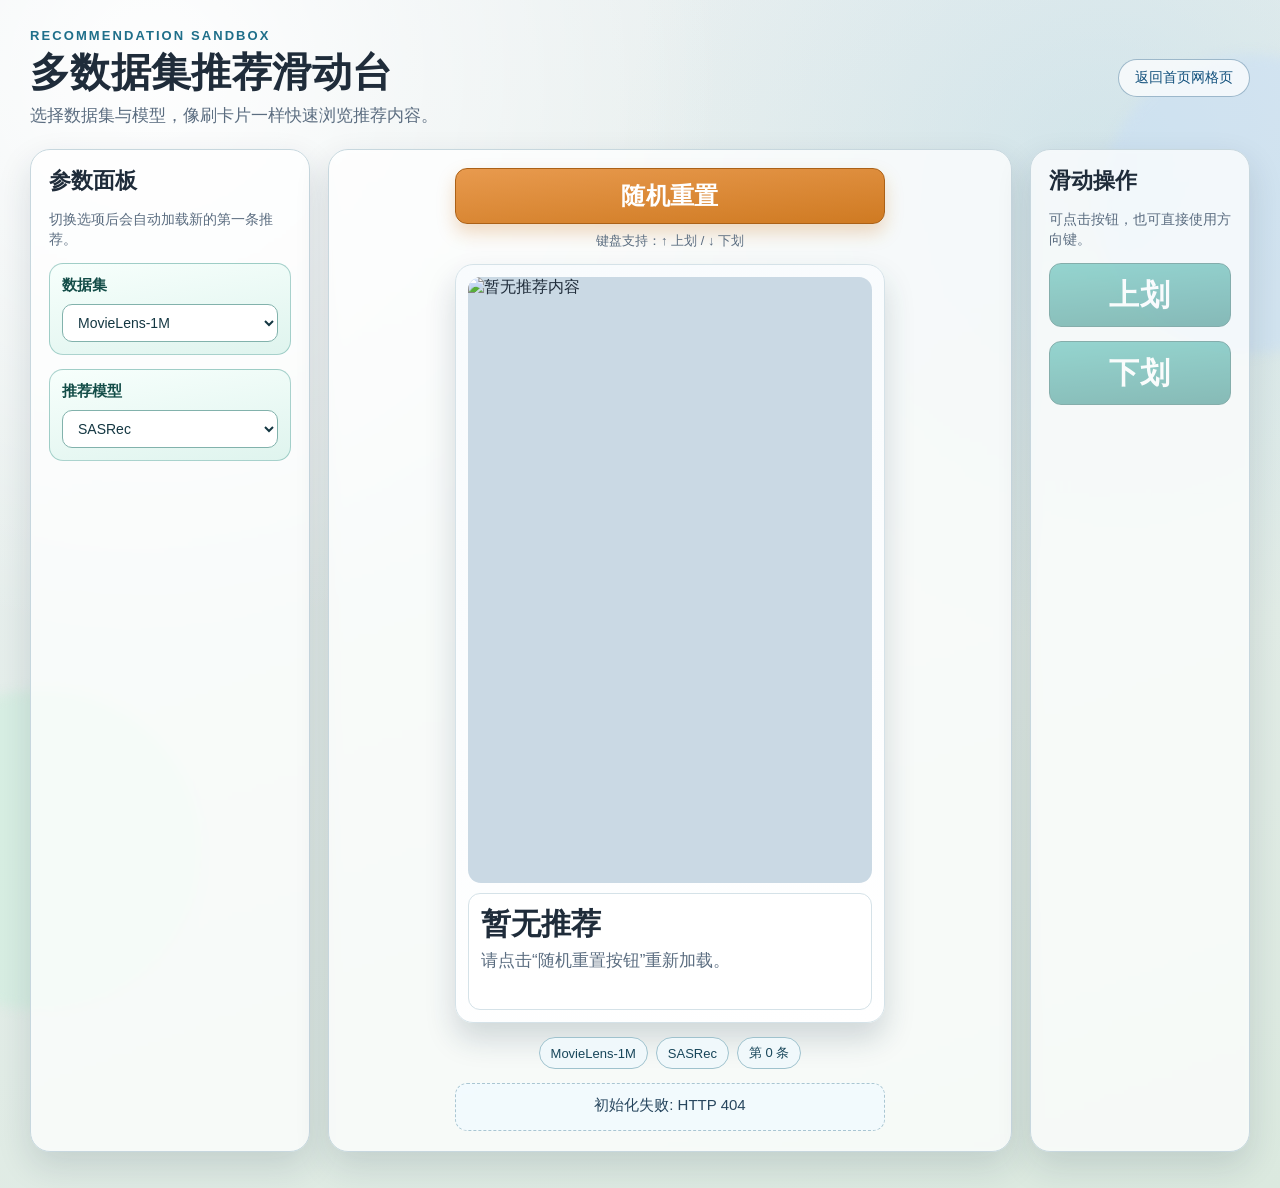
==== templates/swipe.html @ b9f4a6dd "new comment" ====
<!doctype html>
<html lang="zh-CN">
<head>
  <meta charset="utf-8">
  <meta name="viewport" content="width=device-width, initial-scale=1">
  <title>多数据集推荐 Demo - 上下滑页面</title>
  <link rel="stylesheet" href="/static/swipe.css">
</head>
<body>
  <main class="swipe-page">
    <header class="page-head">
      <div class="hero-copy">
        <p class="eyebrow">Recommendation Sandbox</p>
        <h1>多数据集推荐滑动台</h1>
        <p class="hero-desc">选择数据集与模型，像刷卡片一样快速浏览推荐内容。</p>
      </div>
      <a href="/" class="back-link">返回首页网格页</a>
    </header>

    <section class="swipe-layout">
      <aside class="left-controls panel">
        <h2>参数面板</h2>
        <p class="panel-tip">切换选项后会自动加载新的第一条推荐。</p>

        <label class="control-box">
          <span>数据集</span>
          <select id="datasetSelect">
            <option value="ml1m">MovieLens-1M</option>
            <option value="amazon_mi">Amazon Musical Instruments</option>
          </select>
        </label>

        <label class="control-box">
          <span>推荐模型</span>
          <select id="algoSelect">
            <option value="sasrec">SASRec</option>
            <option value="lightgcn">LightGCN</option>
            <option value="multvae">Mult-VAE</option>
          </select>
        </label>
      </aside>

      <section class="center-panel panel">
        <div class="center-top">
          <button id="resetBtn" type="button" class="action-btn wide-btn">随机重置</button>
          <p class="hotkey-tip">键盘支持：↑ 上划 / ↓ 下划</p>
        </div>

        <article id="swipeCard" class="swipe-card">
          <img id="swipePoster" class="poster" src="" alt="推荐内容海报">
          <div class="content">
            <h3 id="swipeTitle" class="title">加载中...</h3>
            <p id="swipeDesc" class="desc">正在准备推荐内容</p>
          </div>
        </article>

        <div class="meta-row" aria-live="polite">
          <span id="datasetBadge" class="meta-chip">MovieLens-1M</span>
          <span id="modelBadge" class="meta-chip">SASRec</span>
          <span id="indexBadge" class="meta-chip">第 0 条</span>
        </div>

        <p id="statusText" class="status-text">加载中...</p>
      </section>

      <aside class="right-controls panel">
        <h2>滑动操作</h2>
        <p class="panel-tip">可点击按钮，也可直接使用方向键。</p>
        <button id="upBtn" type="button" class="action-btn">上划</button>
        <button id="downBtn" type="button" class="action-btn">下划</button>
      </aside>
    </section>
  </main>

  <script src="/static/swipe.js"></script>
</body>
</html>
---- static/swipe.css ----
:root {
  --bg-top: #ecf1f3;
  --bg-bottom: #dbe9df;
  --ink-strong: #1f2c3a;
  --ink-soft: #5b6d80;
  --panel-bg: rgba(255, 255, 255, 0.74);
  --panel-edge: #c7d7de;
  --panel-strong: #ffffff;
  --card-bg: #f8fbfd;
  --line: #d5e2e8;
  --teal: #0f766e;
  --teal-dark: #0b5d57;
  --teal-soft: #dff4ee;
  --amber: #cf7a22;
  --amber-dark: #ab6117;
  --shadow-soft: 0 14px 34px rgba(21, 45, 61, 0.14);
  --radius-lg: 20px;
  --radius-md: 14px;
}

* {
  box-sizing: border-box;
}

body {
  margin: 0;
  color: var(--ink-strong);
  font-family: "Source Han Sans SC", "PingFang SC", "Noto Sans CJK SC", "Microsoft YaHei", sans-serif;
  background:
    radial-gradient(circle at 12% 6%, rgba(255, 255, 255, 0.95), transparent 36%),
    radial-gradient(circle at 86% 14%, rgba(181, 214, 230, 0.42), transparent 32%),
    linear-gradient(160deg, var(--bg-top), var(--bg-bottom));
  min-height: 100vh;
  overflow-x: hidden;
}

body::before,
body::after {
  content: "";
  position: fixed;
  border-radius: 999px;
  pointer-events: none;
  filter: blur(6px);
  z-index: 0;
}

body::before {
  width: 320px;
  height: 320px;
  left: -120px;
  bottom: -110px;
  background: rgba(211, 238, 225, 0.74);
}

body::after {
  width: 300px;
  height: 300px;
  right: -120px;
  top: 54px;
  background: rgba(201, 223, 245, 0.52);
}

.swipe-page {
  position: relative;
  z-index: 1;
  max-width: 1260px;
  margin: 0 auto;
  padding: 28px 20px 36px;
}

.page-head {
  display: flex;
  justify-content: space-between;
  align-items: flex-start;
  gap: 24px;
  margin-bottom: 22px;
  animation: rise-in 420ms ease both;
}

.hero-copy h1 {
  margin: 0;
  font-size: 40px;
  line-height: 1.08;
  letter-spacing: 0.3px;
}

.eyebrow {
  margin: 0 0 8px;
  font-size: 13px;
  letter-spacing: 0.16em;
  text-transform: uppercase;
  color: #1f6f8a;
  font-weight: 700;
}

.hero-desc {
  margin: 10px 0 0;
  color: var(--ink-soft);
  font-size: 17px;
}

.back-link {
  align-self: center;
  text-decoration: none;
  color: #104f7b;
  border: 1px solid rgba(16, 79, 123, 0.38);
  background: rgba(255, 255, 255, 0.72);
  border-radius: 999px;
  padding: 9px 16px;
  font-size: 14px;
  transition: transform 0.16s ease, box-shadow 0.16s ease, background 0.16s ease;
}

.back-link:hover {
  transform: translateY(-1px);
  background: rgba(255, 255, 255, 0.9);
  box-shadow: 0 8px 20px rgba(16, 79, 123, 0.16);
}

.swipe-layout {
  display: grid;
  grid-template-columns: minmax(230px, 280px) minmax(0, 1fr) minmax(190px, 220px);
  gap: 18px;
  align-items: stretch;
}

.panel {
  border: 1px solid var(--panel-edge);
  border-radius: var(--radius-lg);
  background: var(--panel-bg);
  box-shadow: var(--shadow-soft);
  backdrop-filter: blur(2px);
}

.left-controls,
.right-controls {
  padding: 18px;
  display: flex;
  flex-direction: column;
  gap: 14px;
}

.left-controls {
  animation: rise-in 470ms ease both;
}

.right-controls {
  animation: rise-in 590ms ease both;
}

.left-controls h2,
.right-controls h2 {
  margin: 0;
  font-size: 22px;
  line-height: 1.2;
}

.panel-tip {
  margin: 0;
  color: var(--ink-soft);
  font-size: 14px;
  line-height: 1.45;
}

.control-box {
  width: 100%;
  display: flex;
  flex-direction: column;
  gap: 9px;
  border: 1px solid rgba(15, 118, 110, 0.32);
  border-radius: var(--radius-md);
  background: linear-gradient(170deg, #f7fffc, var(--teal-soft));
  padding: 12px;
}

.control-box span {
  font-size: 15px;
  font-weight: 700;
  color: #134d48;
}

select {
  width: 100%;
  border: 1px solid #82b2ac;
  border-radius: 10px;
  padding: 9px 11px;
  font-family: inherit;
  font-size: 14px;
  background: #ffffff;
  color: #143742;
}

select:focus-visible {
  outline: 2px solid rgba(15, 118, 110, 0.36);
  outline-offset: 1px;
}

.center-panel {
  display: flex;
  flex-direction: column;
  align-items: center;
  gap: 14px;
  padding: 18px 18px 20px;
  animation: rise-in 520ms ease both;
}

.center-top {
  width: 100%;
  max-width: 430px;
  display: flex;
  flex-direction: column;
  align-items: center;
  gap: 8px;
}

.hotkey-tip {
  margin: 0;
  font-size: 13px;
  color: var(--ink-soft);
}

.action-btn {
  border: 1px solid var(--teal-dark);
  border-radius: 12px;
  background: linear-gradient(175deg, #2caca1, var(--teal));
  color: #ffffff;
  font-size: 30px;
  font-weight: 700;
  letter-spacing: 0.02em;
  line-height: 1;
  min-width: 160px;
  padding: 16px 14px;
  cursor: pointer;
  box-shadow: 0 9px 18px rgba(15, 118, 110, 0.24);
  transition: transform 0.18s ease, box-shadow 0.18s ease, filter 0.18s ease;
}

.action-btn:hover:not(:disabled) {
  transform: translateY(-2px);
  box-shadow: 0 12px 24px rgba(15, 118, 110, 0.28);
  filter: saturate(1.04);
}

.action-btn:active:not(:disabled) {
  transform: translateY(0);
}

.action-btn:disabled {
  opacity: 0.48;
  cursor: not-allowed;
  box-shadow: none;
}

.wide-btn {
  width: 100%;
  max-width: 430px;
  min-width: 0;
  border-color: var(--amber-dark);
  background: linear-gradient(175deg, #e89a4e, var(--amber));
  box-shadow: 0 9px 18px rgba(207, 122, 34, 0.27);
  font-size: 24px;
  padding: 15px 18px;
}

.wide-btn:hover:not(:disabled) {
  box-shadow: 0 12px 22px rgba(207, 122, 34, 0.32);
}

.swipe-card {
  width: 100%;
  max-width: 430px;
  border: 1px solid var(--line);
  border-radius: 18px;
  background: linear-gradient(165deg, var(--card-bg), var(--panel-strong));
  padding: 12px;
  box-shadow: 0 16px 30px rgba(30, 55, 74, 0.18);
  transform-origin: center;
}

.swipe-card.card-enter {
  animation: card-enter 330ms ease;
}

@keyframes card-enter {
  0% {
    transform: translateY(18px) scale(0.984);
    opacity: 0.28;
  }
  100% {
    transform: translateY(0) scale(1);
    opacity: 1;
  }
}

.poster {
  display: block;
  width: 100%;
  aspect-ratio: 2 / 3;
  object-fit: cover;
  border-radius: 13px;
  background: #cad9e4;
}

.content {
  background: var(--panel-strong);
  border: 1px solid var(--line);
  border-radius: 12px;
  margin-top: 10px;
  padding: 12px;
}

.title {
  margin: 0 0 7px;
  font-size: 30px;
  line-height: 1.2;
}

.desc {
  margin: 0;
  font-size: 17px;
  line-height: 1.44;
  color: var(--ink-soft);
  min-height: 48px;
}

.meta-row {
  width: 100%;
  max-width: 430px;
  display: flex;
  flex-wrap: wrap;
  gap: 8px;
  justify-content: center;
}

.meta-chip {
  display: inline-flex;
  align-items: center;
  border: 1px solid #9fc2cd;
  background: #f0f8fb;
  color: #18465a;
  border-radius: 999px;
  padding: 6px 11px;
  font-size: 13px;
}

.status-text {
  width: 100%;
  max-width: 430px;
  margin: 0;
  min-height: 48px;
  border: 1px dashed #aac6d2;
  border-radius: 12px;
  background: rgba(241, 250, 255, 0.74);
  color: #27465e;
  font-size: 15px;
  line-height: 1.42;
  padding: 10px 12px;
  text-align: center;
}

.right-controls .action-btn {
  width: 100%;
  min-width: 0;
}

@keyframes rise-in {
  from {
    opacity: 0;
    transform: translateY(8px);
  }
  to {
    opacity: 1;
    transform: translateY(0);
  }
}

@media (max-width: 1120px) {
  .swipe-layout {
    grid-template-columns: 1fr;
  }

  .left-controls,
  .right-controls {
    width: 100%;
    max-width: 740px;
    margin: 0 auto;
  }

  .left-controls {
    display: grid;
    grid-template-columns: 1fr 1fr;
    align-items: start;
  }

  .left-controls h2,
  .left-controls .panel-tip {
    grid-column: 1 / -1;
  }

  .center-panel {
    max-width: 740px;
    margin: 0 auto;
  }

  .right-controls {
    display: grid;
    grid-template-columns: 1fr 1fr;
    align-items: start;
  }

  .right-controls h2,
  .right-controls .panel-tip {
    grid-column: 1 / -1;
  }
}

@media (max-width: 760px) {
  .swipe-page {
    padding: 18px 12px 26px;
  }

  .page-head {
    flex-direction: column;
    gap: 10px;
  }

  .hero-copy h1 {
    font-size: 29px;
  }

  .hero-desc {
    font-size: 15px;
  }

  .back-link {
    align-self: flex-start;
  }

  .left-controls,
  .right-controls {
    display: flex;
  }

  .action-btn {
    font-size: 24px;
    padding: 14px 12px;
  }

  .wide-btn {
    font-size: 20px;
  }

  .title {
    font-size: 24px;
  }

  .desc {
    font-size: 15px;
  }
}

@media (prefers-reduced-motion: reduce) {
  *,
  *::before,
  *::after {
    animation: none !important;
    transition: none !important;
  }
}
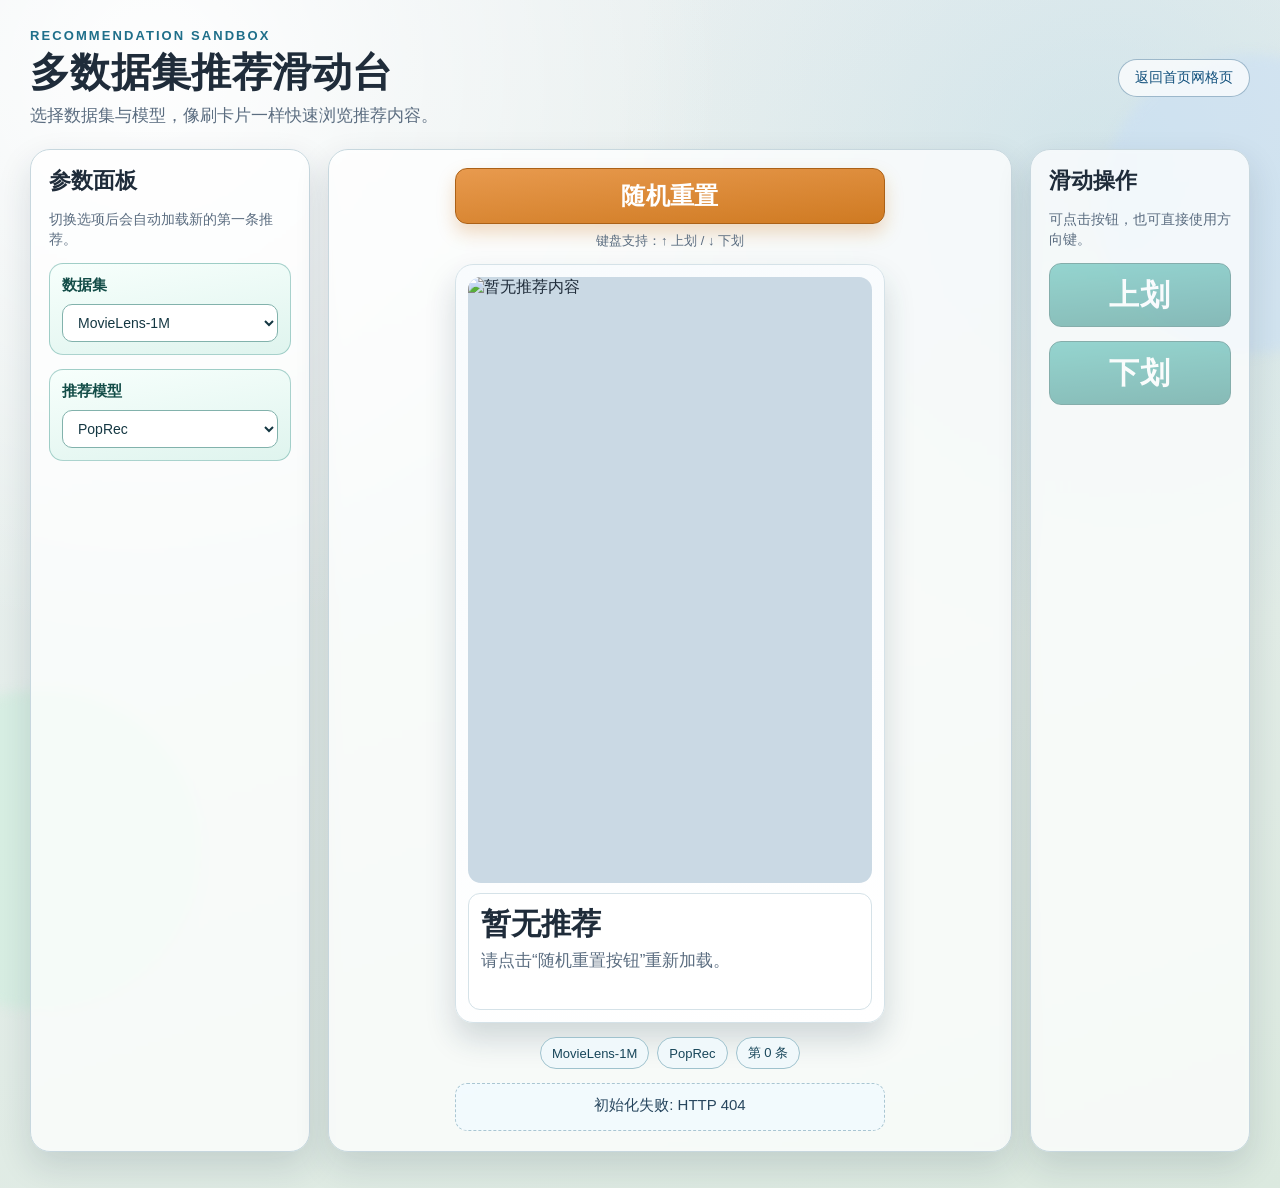
==== commit eba5b6d8: "chore: update 2026-04-08 13:17:22" ====
--- a/templates/swipe.html
+++ b/templates/swipe.html
@@ -33,6 +33,10 @@
         <label class="control-box">
           <span>推荐模型</span>
           <select id="algoSelect">
+            <option value="poprec">PopRec</option>
+            <option value="bprmf">BPR-MF</option>
+            <option value="gru4rec">GRU4Rec</option>
+            <option value="bert4rec">BERT4Rec</option>
             <option value="sasrec">SASRec</option>
             <option value="lightgcn">LightGCN</option>
             <option value="multvae">Mult-VAE</option>
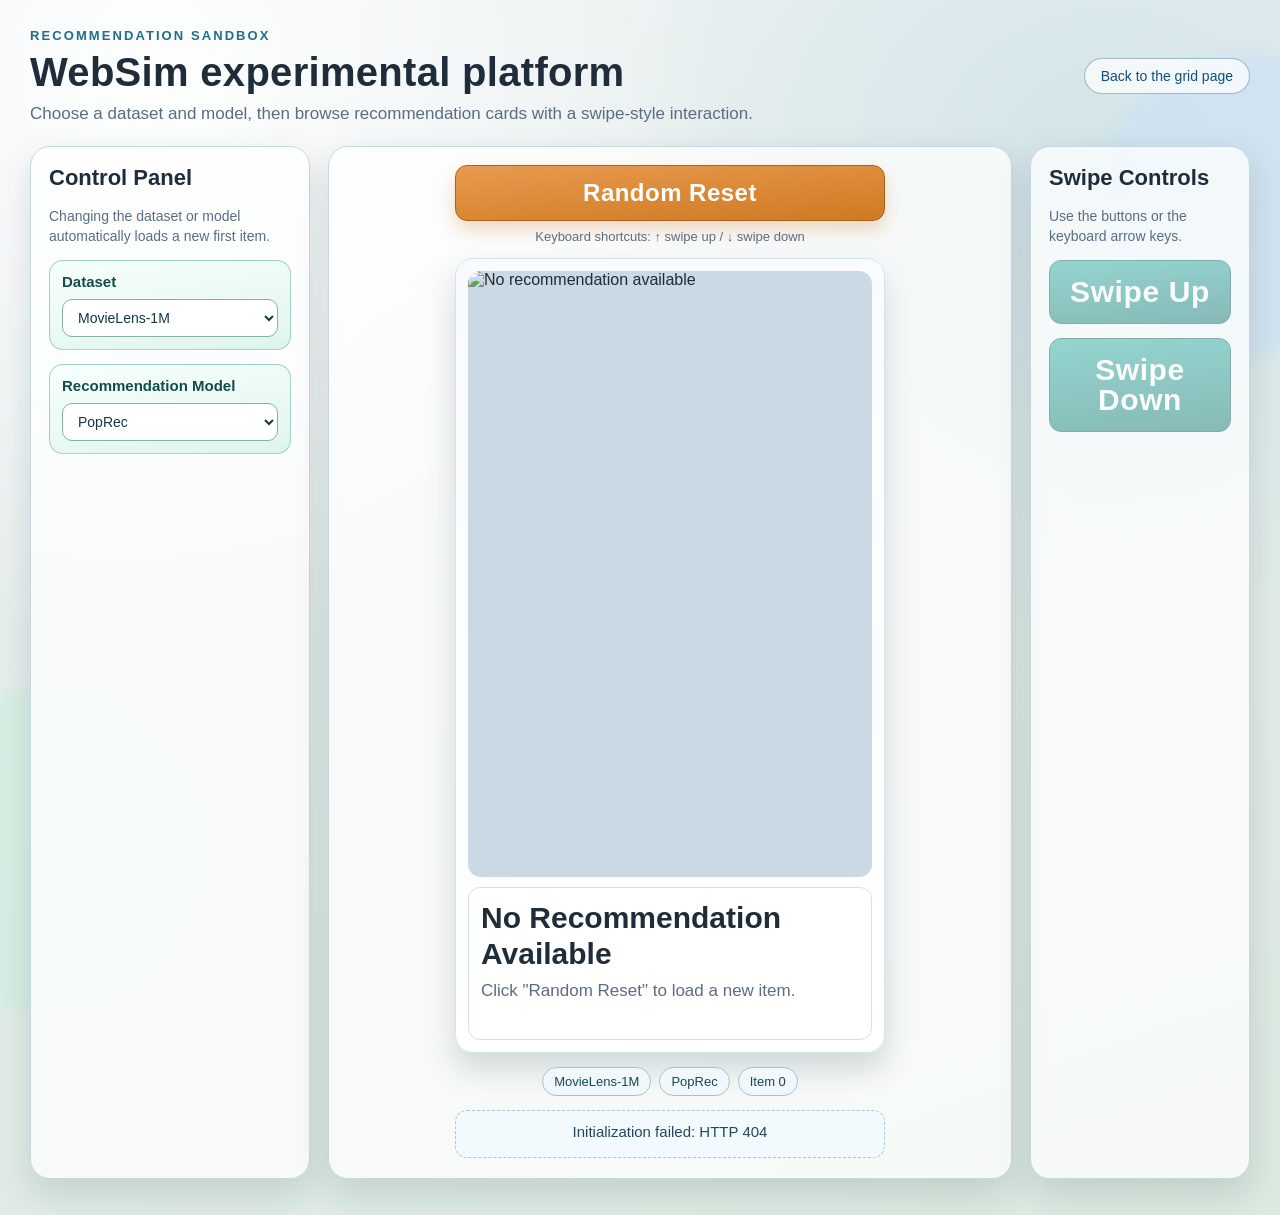
==== commit b305d224: "chore: update 2026-04-24 15:17:49" ====
--- a/templates/swipe.html
+++ b/templates/swipe.html
@@ -1,9 +1,9 @@
 <!doctype html>
-<html lang="zh-CN">
+<html lang="en">
 <head>
   <meta charset="utf-8">
   <meta name="viewport" content="width=device-width, initial-scale=1">
-  <title>多数据集推荐 Demo - 上下滑页面</title>
+  <title>WebSim experimental platform</title>
   <link rel="stylesheet" href="/static/swipe.css">
 </head>
 <body>
@@ -11,27 +11,28 @@
     <header class="page-head">
       <div class="hero-copy">
         <p class="eyebrow">Recommendation Sandbox</p>
-        <h1>多数据集推荐滑动台</h1>
-        <p class="hero-desc">选择数据集与模型，像刷卡片一样快速浏览推荐内容。</p>
+        <h1>WebSim experimental platform</h1>
+        <p class="hero-desc">Choose a dataset and model, then browse recommendation cards with a swipe-style interaction.</p>
       </div>
-      <a href="/" class="back-link">返回首页网格页</a>
+      <a href="/" class="back-link">Back to the grid page</a>
     </header>
 
     <section class="swipe-layout">
       <aside class="left-controls panel">
-        <h2>参数面板</h2>
-        <p class="panel-tip">切换选项后会自动加载新的第一条推荐。</p>
+        <h2>Control Panel</h2>
+        <p class="panel-tip">Changing the dataset or model automatically loads a new first item.</p>
 
         <label class="control-box">
-          <span>数据集</span>
+          <span>Dataset</span>
           <select id="datasetSelect">
             <option value="ml1m">MovieLens-1M</option>
-            <option value="amazon_mi">Amazon Musical Instruments</option>
+            <option value="amazon_all_beauty">Amazon All Beauty</option>
+            <option value="amazon_magazine_subscriptions">Amazon Magazine Subscriptions</option>
           </select>
         </label>
 
         <label class="control-box">
-          <span>推荐模型</span>
+          <span>Recommendation Model</span>
           <select id="algoSelect">
             <option value="poprec">PopRec</option>
             <option value="bprmf">BPR-MF</option>
@@ -46,32 +47,32 @@
 
       <section class="center-panel panel">
         <div class="center-top">
-          <button id="resetBtn" type="button" class="action-btn wide-btn">随机重置</button>
-          <p class="hotkey-tip">键盘支持：↑ 上划 / ↓ 下划</p>
+          <button id="resetBtn" type="button" class="action-btn wide-btn">Random Reset</button>
+          <p class="hotkey-tip">Keyboard shortcuts: ↑ swipe up / ↓ swipe down</p>
         </div>
 
         <article id="swipeCard" class="swipe-card">
-          <img id="swipePoster" class="poster" src="" alt="推荐内容海报">
+          <img id="swipePoster" class="poster" src="" alt="Recommended content poster">
           <div class="content">
-            <h3 id="swipeTitle" class="title">加载中...</h3>
-            <p id="swipeDesc" class="desc">正在准备推荐内容</p>
+            <h3 id="swipeTitle" class="title">Loading...</h3>
+            <p id="swipeDesc" class="desc">Preparing recommended content</p>
           </div>
         </article>
 
         <div class="meta-row" aria-live="polite">
           <span id="datasetBadge" class="meta-chip">MovieLens-1M</span>
           <span id="modelBadge" class="meta-chip">SASRec</span>
-          <span id="indexBadge" class="meta-chip">第 0 条</span>
+          <span id="indexBadge" class="meta-chip">Item 0</span>
         </div>
 
-        <p id="statusText" class="status-text">加载中...</p>
+        <p id="statusText" class="status-text">Loading...</p>
       </section>
 
       <aside class="right-controls panel">
-        <h2>滑动操作</h2>
-        <p class="panel-tip">可点击按钮，也可直接使用方向键。</p>
-        <button id="upBtn" type="button" class="action-btn">上划</button>
-        <button id="downBtn" type="button" class="action-btn">下划</button>
+        <h2>Swipe Controls</h2>
+        <p class="panel-tip">Use the buttons or the keyboard arrow keys.</p>
+        <button id="upBtn" type="button" class="action-btn">Swipe Up</button>
+        <button id="downBtn" type="button" class="action-btn">Swipe Down</button>
       </aside>
     </section>
   </main>
